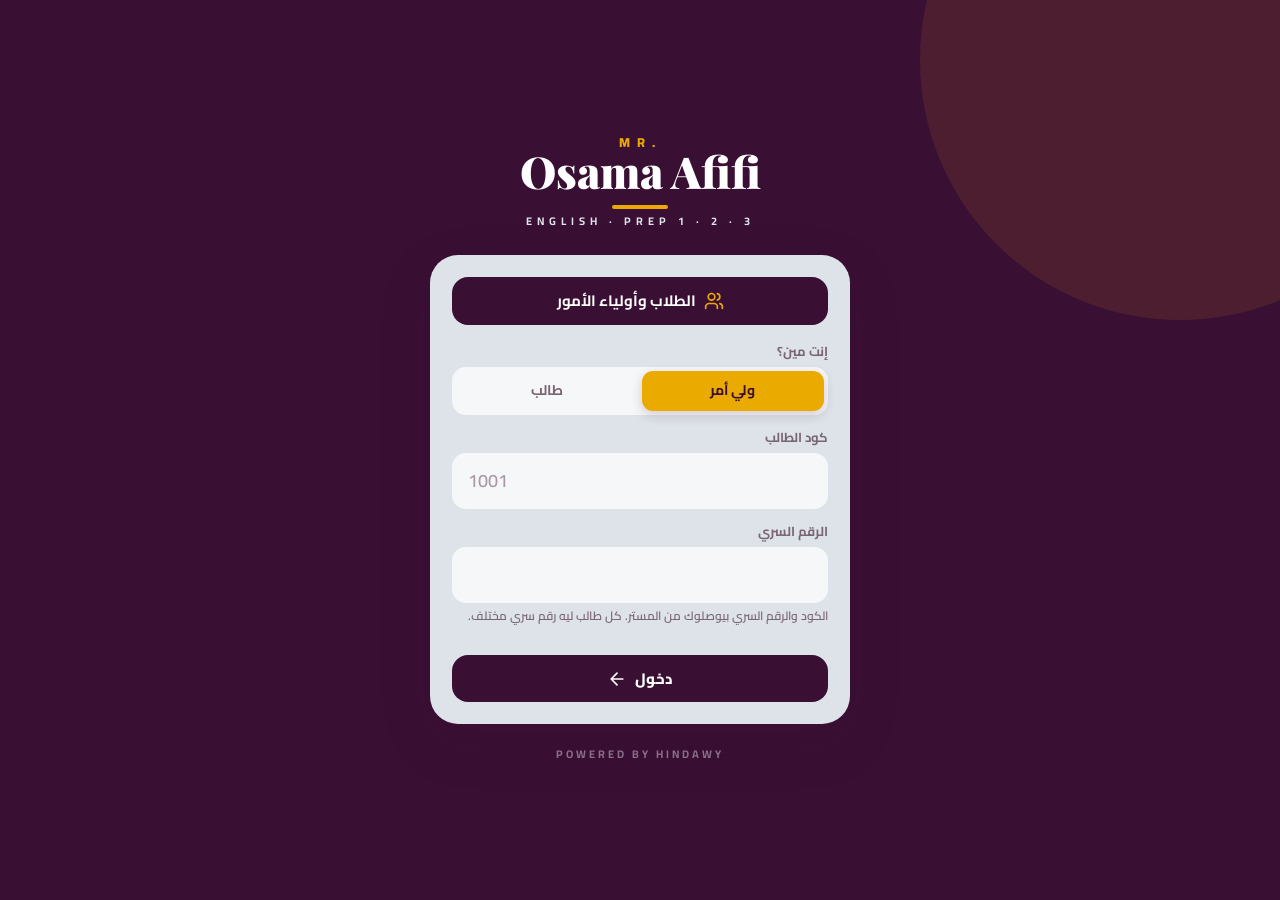
==== family/index.html @ 81914ac2 "تطبيقين على الموبايل: المستر والأسيستنت + الطلاب وأولياء الأمور (أيقونات وتثبيت)" ====
<!DOCTYPE html>
<html lang="ar" dir="rtl">
<head>
  <meta charset="utf-8">
  <meta name="viewport" content="width=device-width, initial-scale=1, viewport-fit=cover">
  <meta name="theme-color" content="#3A0F34">
  <meta name="apple-mobile-web-app-capable" content="yes">
  <meta name="apple-mobile-web-app-status-bar-style" content="black-translucent">
  <title>Mr. Osama Afifi · الطلاب وأولياء الأمور</title>
  <link rel="icon" href="../icons/fam-192.png" sizes="192x192" type="image/png">
  <link rel="apple-touch-icon" href="../icons/fam-apple-180.png">
  <meta name="apple-mobile-web-app-title" content="Osama Students">
  <link rel="manifest" href="manifest.json">
  <link rel="preconnect" href="https://fonts.googleapis.com">
  <link rel="preconnect" href="https://fonts.gstatic.com" crossorigin>
  <link href="https://fonts.googleapis.com/css2?family=Cairo:wght@600;700;800;900&family=Playfair+Display:wght@900&display=swap" rel="stylesheet">
  <link rel="stylesheet" href="../css/app.css?v=3">
</head>
<body>
  <div id="app"></div>
  <script>window.OA_APP = "family";</script>
  <script src="../js/config.js?v=3"></script>
  <script src="../js/icons.js?v=3"></script>
  <script src="../js/util.js?v=3"></script>
  <script src="../js/sync.js?v=3"></script>
  <script src="../js/store.js?v=3"></script>
  <script src="../js/app.js?v=3"></script>
  <script src="../js/notify.js?v=3"></script>
  <script src="../js/setup.js?v=3"></script>
  <script src="../js/staff.js?v=3"></script>
  <script src="../js/lists.js?v=3"></script>
  <script src="../js/grades.js?v=3"></script>
  <script src="../js/money.js?v=3"></script>
  <script src="../js/msgs.js?v=3"></script>
  <script src="../js/settings.js?v=3"></script>
  <script src="../js/portal.js?v=3"></script>
  <script src="../js/demo.js?v=3"></script>
</body>
</html>
---- css/app.css ----
/* Mr. Osama Afifi — التصميم. 3 ألوان بس: Aubergine · Marigold · Ice Silver (+ أبيض للكروت) */
:root{
  --aub:#3A0F34;--gold:#EAAA00;--silver:#DDE3E8;
  --aub-80:#5b2f55;--aub-60:#7a5a76;--aub-20:#3a0f3433;--aub-10:#3a0f341a;--aub-05:#3a0f340c;
  --gold-30:#eaaa004d;--gold-15:#eaaa0026;
  --card:#fff;--bg:var(--silver);--tx:var(--aub);--mu:#7a6577;--line:#3a0f3414;--in:#f6f7f9;
  --r:22px;--r2:16px;--sh:0 1px 2px #3a0f340a,0 8px 28px #3a0f3412;--sh2:0 18px 50px #3a0f3430;
  --ar:Cairo,system-ui,sans-serif;--en:'Playfair Display',Georgia,serif;
  --ease:cubic-bezier(.2,.8,.2,1);
}
*{box-sizing:border-box;-webkit-tap-highlight-color:transparent}
html{scroll-behavior:smooth}
body{margin:0;min-height:100vh;background:var(--bg);color:var(--tx);font-family:var(--ar);font-weight:700;font-size:15px;line-height:1.55}
body.lock{overflow:hidden}
button,input,select,textarea{font:inherit;color:inherit}
button{cursor:pointer;border:0;background:none;padding:0}
a{color:inherit}
h1,h2,h3,h4{margin:0;font-weight:900;line-height:1.3}
svg.i{width:20px;height:20px;fill:none;stroke:currentColor;stroke-width:2;stroke-linecap:round;stroke-linejoin:round;flex:none;vertical-align:middle}
svg.i.sm{width:16px;height:16px}svg.i.lg{width:26px;height:26px}
.mu{color:var(--mu)}.sm{font-size:13px}.xs{font-size:12px}.fw{font-weight:600}
.ltr{direction:ltr;unicode-bidi:embed}
.hide{display:none!important}
::selection{background:var(--gold);color:var(--aub)}

/* ================= الهيكل ================= */
.app{display:grid;grid-template-columns:1fr;min-height:100vh}
.side{display:none}
.top{position:sticky;top:0;z-index:20;background:var(--aub);color:#fff;padding:12px 16px calc(12px);padding-top:max(12px,env(safe-area-inset-top));display:flex;align-items:center;justify-content:space-between;gap:10px;border-radius:0 0 24px 24px;box-shadow:0 8px 24px #3a0f3430}
.top .ttl{display:flex;align-items:center;gap:10px;min-width:0}
.top .ttl b{font-size:17px;white-space:nowrap;overflow:hidden;text-overflow:ellipsis}
.main{padding:18px 16px 120px;max-width:1280px;width:100%;margin:0 auto;animation:page .35s var(--ease) both}
@keyframes page{from{opacity:0;transform:translateY(10px)}}
.bnav{position:fixed;bottom:calc(10px + env(safe-area-inset-bottom));left:10px;right:10px;z-index:30;display:flex;justify-content:space-around;background:#ffffffeb;backdrop-filter:blur(16px);-webkit-backdrop-filter:blur(16px);border-radius:24px;padding:6px;box-shadow:0 10px 34px #3a0f3430}
.bnav a{display:flex;flex-direction:column;align-items:center;gap:2px;font-size:11px;color:var(--mu);padding:7px 2px;border-radius:18px;flex:1;text-decoration:none;transition:.25s var(--ease);min-width:0}
.bnav a.on{color:var(--aub);background:var(--gold-15)}
.bnav a.on svg{transform:translateY(-2px);color:var(--aub)}
.bnav a svg{transition:.25s var(--ease)}
.ib{width:42px;height:42px;border-radius:14px;display:grid;place-items:center;background:#ffffff1c;color:#fff;transition:.2s;position:relative;flex:none}
.ib:hover{background:#ffffff30}
.ib.net{width:34px;height:34px;border-radius:11px;cursor:default}
.ib.net.off{background:var(--gold);color:var(--aub)}.ib.net.wait svg{animation:pl 1s infinite}
.ib.lt{background:var(--card);color:var(--aub);box-shadow:var(--sh)}
.nb{position:absolute;top:4px;left:4px;min-width:18px;height:18px;border-radius:9px;background:var(--gold);color:var(--aub);font-size:11px;font-weight:900;display:grid;place-items:center;padding:0 4px;box-shadow:0 0 0 2px var(--aub);animation:pop .4s var(--ease)}
.side .me .ib .nb{top:-4px;left:-4px}
.dot{position:absolute;top:8px;left:9px;width:8px;height:8px;border-radius:50%;background:var(--gold);box-shadow:0 0 0 2px var(--aub)}

/* لوجو */
.logo{direction:ltr;text-align:center;font-family:var(--en);line-height:1}
.logo .mr{font-family:var(--ar);font-size:10px;letter-spacing:5px;color:var(--gold);font-weight:800}
.logo .nm{font-size:26px;font-weight:900;color:#fff;white-space:nowrap}
.logo .lgl{width:38px;height:3px;background:var(--gold);margin:8px auto 5px;border-radius:2px}
.logo .sb{font-family:var(--ar);font-size:9px;letter-spacing:3px;color:var(--silver)}
.logo.big .nm{font-size:44px}.logo.big .mr{font-size:13px;letter-spacing:7px}.logo.big .lgl{width:56px;height:4px;margin:12px auto 7px}.logo.big .sb{font-size:11px;letter-spacing:5px}
.logo.dk .nm{color:var(--aub)}.logo.dk .sb{color:var(--mu)}
.mini{direction:ltr;font-family:var(--en);font-weight:900;font-size:19px;white-space:nowrap}
.mini em{font-style:normal;color:var(--gold)}

@media (min-width:960px){
  .app{grid-template-columns:264px 1fr}
  .top.mob,.bnav{display:none}
  .side{display:flex;flex-direction:column;gap:4px;position:sticky;top:0;height:100vh;background:var(--aub);color:#fff;padding:26px 14px 18px;overflow-y:auto}
  .side .logo{margin:4px 0 26px}
  .side a{display:flex;align-items:center;gap:12px;padding:11px 14px;border-radius:16px;color:#ffffffb8;text-decoration:none;transition:.2s var(--ease);position:relative}
  .side a:hover{background:#ffffff12;color:#fff;transform:translateX(-3px)}
  .side a.on{background:var(--gold);color:var(--aub);font-weight:900;box-shadow:0 8px 22px #eaaa0040}
  .side a .cnt{margin-inline-start:auto;background:#ffffff22;border-radius:99px;padding:0 8px;font-size:12px}
  .side a.on .cnt{background:var(--aub);color:var(--gold)}
  .side .me{margin-top:auto;display:flex;align-items:center;gap:10px;background:#ffffff10;border-radius:18px;padding:10px}
  .side .me b{display:block;font-size:14px}.side .me small{color:var(--silver);font-weight:600;font-size:12px}
  .side .me .ib{width:36px;height:36px}
  .main{padding:30px 34px 50px}
  .dtop{display:flex!important}
}
@media (min-width:960px){.hide-d{display:none!important}}
@media (max-width:959px){.hide-m{display:none!important}}
.dtop{display:none;justify-content:space-between;align-items:center;gap:12px;margin-bottom:6px}

/* ================= عناصر عامة ================= */
.hello{display:flex;justify-content:space-between;align-items:flex-end;gap:12px;flex-wrap:wrap;margin-bottom:18px}
.hello h1{font-size:24px}
.hello p{margin:2px 0 0;color:var(--mu);font-weight:600}
.btn{display:inline-flex;align-items:center;justify-content:center;gap:8px;border-radius:16px;padding:12px 18px;font-weight:800;font-size:15px;transition:transform .15s var(--ease),box-shadow .2s,background .2s;white-space:nowrap;text-decoration:none;user-select:none}
.btn:active{transform:scale(.96)}
.btn:disabled{opacity:.5;pointer-events:none}
.btn.gold{background:var(--gold);color:var(--aub);box-shadow:0 8px 22px #eaaa0055}
.btn.gold:hover{box-shadow:0 10px 28px #eaaa0077}
.btn.aub{background:var(--aub);color:#fff}
.btn.aub:hover{background:var(--aub-80)}
.btn.ghost{background:var(--card);box-shadow:var(--sh)}
.btn.soft{background:var(--aub-05)}
.btn.soft:hover{background:var(--aub-10)}
.btn.danger{background:var(--aub);color:var(--gold)}
.btn.sm{padding:8px 12px;font-size:13px;border-radius:12px}
.btn.wide{width:100%}
.btn.ic{padding:10px;border-radius:14px}
.btns{display:flex;gap:8px;flex-wrap:wrap;align-items:center}
.row2,.row3{display:grid;grid-template-columns:1fr 1fr;gap:10px}
.row3{grid-template-columns:1fr 1fr 1fr}
@media(max-width:520px){.row3{grid-template-columns:1fr 1fr}}
.sp{display:flex;justify-content:space-between;align-items:center;gap:10px;flex-wrap:wrap}

.panel{background:var(--card);border-radius:var(--r);padding:18px;box-shadow:var(--sh);margin-bottom:16px;animation:rise .45s var(--ease) both;animation-delay:calc(var(--i,0) * 60ms)}
@keyframes rise{from{opacity:0;transform:translateY(14px) scale(.99)}}
.panel.flat{box-shadow:none;background:var(--aub-05)}
.ph{display:flex;justify-content:space-between;align-items:center;gap:10px;margin-bottom:14px;flex-wrap:wrap}
.ph h2{font-size:17px;display:flex;align-items:center;gap:8px}
.ph h2 .i{color:var(--aub-60)}
.ph .lnk{color:var(--mu);font-size:13px;text-decoration:none;display:inline-flex;align-items:center;gap:2px}
.ph .lnk:hover{color:var(--aub)}
.grid2{display:grid;gap:16px}
@media (min-width:1100px){.grid2{grid-template-columns:minmax(0,1.35fr) minmax(0,1fr)}.grid2.even{grid-template-columns:minmax(0,1fr) minmax(0,1fr)}}
.cards{display:grid;gap:14px;grid-template-columns:repeat(auto-fill,minmax(min(300px,100%),1fr))}

.kpis{display:grid;grid-template-columns:repeat(2,1fr);gap:12px;margin-bottom:18px}
@media (min-width:700px){.kpis{grid-template-columns:repeat(4,1fr)}}
.k{background:var(--card);border-radius:var(--r);padding:16px;box-shadow:var(--sh);position:relative;overflow:hidden;animation:rise .5s var(--ease) both;animation-delay:calc(var(--i,0) * 70ms);text-decoration:none;display:block;transition:transform .2s var(--ease)}
a.k:hover{transform:translateY(-3px)}
.k .ic{width:40px;height:40px;border-radius:13px;display:grid;place-items:center;background:var(--aub-05);margin-bottom:12px}
.k span{color:var(--mu);font-size:13px}
.k b{display:block;font-size:26px;font-weight:900;margin-top:2px;letter-spacing:-.3px;white-space:nowrap}
.k small{display:block;color:var(--mu);font-size:12px;font-weight:600}
.k.hl{background:var(--aub);color:#fff}.k.hl .ic{background:#ffffff1a;color:var(--gold)}.k.hl span,.k.hl small{color:var(--silver)}
.k.hl:after{content:'';position:absolute;width:130px;height:130px;border-radius:50%;background:var(--gold);opacity:.16;left:-44px;bottom:-60px}
.k.gd{background:var(--gold)}.k.gd .ic{background:#ffffff55}.k.gd span,.k.gd small{color:var(--aub-80)}

.chip{display:inline-flex;align-items:center;gap:6px;background:var(--card);border-radius:99px;padding:7px 14px;font-size:13px;box-shadow:var(--sh);white-space:nowrap;transition:.2s}
.chip svg{width:15px;height:15px}
.chip.on{background:var(--aub);color:#fff}
button.chip:hover{transform:translateY(-1px)}
.chips{display:flex;gap:8px;flex-wrap:wrap;margin-bottom:14px}
.scroll-x{display:flex;gap:8px;overflow-x:auto;padding:2px 2px 8px;margin:0 -2px 6px;scrollbar-width:none}
.scroll-x::-webkit-scrollbar{display:none}
.tag{display:inline-flex;align-items:center;gap:4px;font-size:12px;border-radius:99px;padding:2px 10px;background:var(--aub-05);color:var(--aub);white-space:nowrap;font-weight:800}
.tag svg{width:13px;height:13px}
.tag.a{background:var(--aub);color:#fff}
.tag.g{background:var(--gold);color:var(--aub)}
.tag.gl{background:var(--gold-15);color:var(--aub)}
.tag.o{background:none;box-shadow:inset 0 0 0 1.5px var(--aub-20)}
/* مستوى الطالب: بالدرجات من نفس اللونين */
.lv-top{background:var(--aub);color:var(--gold)}.lv-ok{background:var(--aub-10)}.lv-mid{background:var(--gold-15)}.lv-low{background:var(--gold);color:var(--aub)}.lv-mu{background:var(--aub-05);color:var(--mu)}

/* ================= فورم ================= */
label.f{display:block;font-size:13px;color:var(--mu);margin:12px 0 6px}
.in{width:100%;padding:12px 14px;border-radius:14px;border:2px solid transparent;background:var(--in);outline:none;transition:.2s;font-weight:700;color:var(--aub)}
.in:focus{border-color:var(--aub);background:#fff;box-shadow:0 0 0 4px var(--aub-05)}
.in::placeholder{color:#a898a5;font-weight:600}
select.in{appearance:none;background-image:url("data:image/svg+xml,%3Csvg xmlns='http://www.w3.org/2000/svg' width='16' height='16' fill='none' stroke='%233A0F34' stroke-width='2.4' stroke-linecap='round' viewBox='0 0 24 24'%3E%3Cpath d='m6 9 6 6 6-6'/%3E%3C/svg%3E");background-repeat:no-repeat;background-position:left 12px center;padding-left:36px}
textarea.in{resize:vertical;min-height:90px;line-height:1.7}
.in.num{text-align:center;direction:ltr}
.in.big{font-size:18px}
.hint{font-size:12px;color:var(--mu);font-weight:600;margin-top:4px}
.seg{display:flex;background:var(--in);border-radius:14px;padding:4px;gap:3px;flex-wrap:wrap}
.seg button,.seg label span{flex:1;display:flex;align-items:center;justify-content:center;gap:6px;text-align:center;padding:9px 12px;border-radius:11px;font-size:14px;color:var(--mu);transition:.2s var(--ease);white-space:nowrap;cursor:pointer}
.seg label{flex:1;display:flex;margin:0}
.seg label input{display:none}
.seg .on,.seg label input:checked+span{background:var(--aub);color:#fff;box-shadow:0 4px 12px #3a0f3430}
.seg.gd .on,.seg.gd label input:checked+span{background:var(--gold);color:var(--aub)}
.seg.inl{display:inline-flex}
.seg.gc{display:grid;grid-template-columns:1fr 1fr}
.seg.gc label span{white-space:normal;font-size:13px;padding:10px 6px}
.tgl{display:flex;align-items:center;justify-content:space-between;gap:12px;padding:14px 0;border-bottom:1px solid var(--line);cursor:pointer}
.tgl:last-child{border:0}
.tgl b{display:block;font-size:15px}.tgl small{display:block;color:var(--mu);font-weight:600;font-size:12px}
.tgl input{display:none}
.tgl span{width:50px;height:30px;border-radius:99px;background:var(--silver);position:relative;flex:none;transition:.25s}
.tgl span:after{content:'';position:absolute;top:4px;right:4px;width:22px;height:22px;border-radius:50%;background:#fff;box-shadow:0 2px 6px #0002;transition:.25s var(--ease)}
.tgl input:checked+span{background:var(--aub)}
.tgl input:checked+span:after{right:24px;background:var(--gold)}
.chk{display:flex;align-items:center;gap:10px;background:var(--gold-15);border-radius:14px;padding:12px 14px;cursor:pointer;margin-top:10px;transition:.2s}
.chk input{display:none}
.chk i{width:22px;height:22px;border-radius:7px;border:2px solid var(--aub);display:grid;place-items:center;flex:none;transition:.2s}
.chk i svg{width:14px;height:14px;opacity:0;stroke-width:3}
.chk input:checked~i{background:var(--aub);color:var(--gold)}
.chk input:checked~i svg{opacity:1}
.chk:has(input:checked){background:var(--gold)}
.warn{display:flex;gap:10px;align-items:flex-start;background:var(--gold-15);border-radius:14px;padding:12px 14px;font-size:14px;margin:10px 0}
.warn svg{color:var(--aub);margin-top:2px}
.note{background:var(--aub-05);border-radius:14px;padding:12px 14px;font-size:13px;color:var(--mu);font-weight:600}

/* ================= نافذة (Sheet) ================= */
.mo{position:fixed;inset:0;z-index:100;background:#1d0719a6;backdrop-filter:blur(4px);display:flex;align-items:flex-end;justify-content:center;animation:fade .2s both}
.mo.out{animation:fade .2s reverse both}
.mo.out .md{animation:sheet .22s reverse both}
@keyframes fade{from{opacity:0}}
.md{background:var(--bg);width:100%;max-height:92vh;overflow-y:auto;border-radius:28px 28px 0 0;padding:16px 18px calc(24px + env(safe-area-inset-bottom));position:relative;animation:sheet .35s var(--ease) both}
@keyframes sheet{from{transform:translateY(100%)}}
.md .grab{width:44px;height:5px;border-radius:9px;background:var(--aub-20);margin:0 auto 12px}
.md .x{position:absolute;top:14px;left:14px;width:38px;height:38px;border-radius:12px;display:grid;place-items:center;background:var(--card);box-shadow:var(--sh)}
.md h3{font-size:19px;margin:6px 0 14px;padding-left:44px}
@media (min-width:700px){
  .mo{align-items:center;padding:20px}
  .md{max-width:560px;border-radius:28px;padding:24px;animation:pop .3s var(--ease) both}
  .md.wide{max-width:880px}
  .md .grab{display:none}
  .mo.out .md{animation:pop .2s reverse both}
}
@keyframes pop{from{opacity:0;transform:scale(.94) translateY(10px)}}

.toast{position:fixed;bottom:calc(96px + env(safe-area-inset-bottom));left:50%;transform:translateX(-50%);z-index:200;background:var(--aub);color:#fff;border-radius:16px;padding:12px 18px;display:flex;align-items:center;gap:10px;box-shadow:var(--sh2);animation:tin .35s var(--ease) both;max-width:92vw}
.toast svg{color:var(--gold)}
.toast.bad{background:var(--gold);color:var(--aub)}.toast.bad svg{color:var(--aub)}
.toast.out{animation:tin .3s reverse both}
@keyframes tin{from{opacity:0;transform:translate(-50%,20px)}}
@media(min-width:960px){.toast{bottom:30px}}

/* ================= الرئيسية ================= */
.ses{display:flex;align-items:center;gap:14px;padding:12px;border-radius:18px;background:var(--aub-05);margin-bottom:10px;text-decoration:none;transition:.2s var(--ease)}
.ses:hover{transform:translateX(-3px)}
.ses .tm{min-width:66px;text-align:center;background:var(--card);border-radius:14px;padding:8px 6px}
.ses .tm b{display:block;font-size:17px}.ses .tm small{color:var(--mu);font-size:11px}
.ses .tx{flex:1;min-width:0}.ses .tx b{display:block;font-size:15px}
.ses .tx small{color:var(--mu);font-size:12px;font-weight:600;display:flex;align-items:center;gap:4px;flex-wrap:wrap}
.ses.now{background:var(--card);box-shadow:0 0 0 2px var(--gold),0 10px 26px #eaaa0030}
.ses.done{opacity:.6}
.go{width:44px;height:44px;border-radius:14px;background:var(--aub);color:#fff;display:grid;place-items:center;flex:none}
.ses.now .go{background:var(--gold);color:var(--aub)}
.live{display:inline-flex;align-items:center;gap:5px;font-size:11px;background:var(--gold);color:var(--aub);border-radius:99px;padding:1px 9px;margin-inline-start:6px;vertical-align:middle}
.live:before{content:'';width:6px;height:6px;border-radius:50%;background:var(--aub);animation:pl 1.2s infinite}
@keyframes pl{50%{opacity:.2}}
.wk{display:grid;grid-template-columns:repeat(7,1fr);gap:6px;text-align:center}
.wk button{border-radius:14px;padding:9px 2px;font-size:11px;color:var(--mu);background:var(--aub-05);transition:.2s}
.wk button b{display:block;font-size:17px;color:var(--aub)}
.wk button.on{background:var(--aub);color:var(--silver)}.wk button.on b{color:var(--gold)}
.wk button.td{box-shadow:inset 0 0 0 2px var(--gold)}
.dots{display:flex;gap:3px;justify-content:center;margin-top:3px;min-height:5px}.dots i{width:5px;height:5px;border-radius:50%;background:var(--gold)}
.empty{display:flex;flex-direction:column;align-items:center;gap:6px;padding:26px 10px;color:var(--mu);font-weight:600;text-align:center}
.empty p{margin:0}
.empty .ei{width:58px;height:58px;border-radius:20px;display:grid;place-items:center;background:var(--gold-15);color:var(--aub);animation:float 3s ease-in-out infinite}
@keyframes float{50%{transform:translateY(-5px)}}
.alrt{display:flex;align-items:center;gap:12px;padding:12px;border-radius:16px;background:var(--aub-05);margin-bottom:8px;text-decoration:none;cursor:pointer;transition:.2s}
.alrt:hover{background:var(--aub-10)}
.alrt .ai{width:40px;height:40px;border-radius:13px;display:grid;place-items:center;background:var(--gold);flex:none}
.alrt.a .ai{background:var(--aub);color:var(--gold)}
.alrt div{flex:1;min-width:0}.alrt b{display:block;font-size:14px}.alrt small{color:var(--mu);font-size:12px;font-weight:600}

/* ================= تسجيل الحصة ================= */
.search{display:flex;align-items:center;gap:10px;background:var(--card);border-radius:20px;padding:5px 5px 5px 14px;padding-inline-start:16px;box-shadow:var(--sh);border:2px solid var(--aub);margin-bottom:12px;position:relative;z-index:5}
.search>svg{color:var(--mu)}
.search input{flex:1;border:0;outline:0;font-size:16px;padding:11px 0;background:none;color:var(--aub);min-width:0;font-weight:800}
.search input::placeholder{color:#a898a5;font-weight:600}
.res{position:relative;z-index:12}
.res:not(:empty){margin:-6px 0 14px;background:var(--card);border-radius:20px;box-shadow:var(--sh2);overflow:hidden;animation:pop .2s var(--ease)}
.ri{display:flex;align-items:center;gap:12px;width:100%;padding:12px 14px;text-align:right;border-bottom:1px solid var(--line);transition:.15s}
.ri:last-child{border:0}
.ri:hover,.ri.first{background:var(--gold-15)}
.ri div{flex:1;min-width:0}.ri b{display:block}.ri small{color:var(--mu);font-size:12px;font-weight:600}
.ri.none{justify-content:center;color:var(--mu);flex-wrap:wrap}
.av{width:42px;height:42px;border-radius:14px;background:var(--aub-05);display:grid;place-items:center;font-weight:900;font-size:17px;flex:none}
.av.g{background:var(--gold-15)}
.av.lg{width:64px;height:64px;border-radius:20px;font-size:26px;background:var(--gold);color:var(--aub)}
.stat{display:flex;gap:8px;margin-bottom:14px;overflow-x:auto;scrollbar-width:none}
.stat span{background:var(--card);border-radius:14px;padding:8px 14px;font-size:13px;box-shadow:var(--sh);white-space:nowrap;color:var(--mu)}
.stat b{font-size:16px;color:var(--aub);margin-inline-start:6px}
.roster{display:grid;gap:10px}
@media (min-width:720px){.roster{grid-template-columns:1fr 1fr}}
@media (min-width:1400px){.roster{grid-template-columns:1fr 1fr 1fr}}
.grp-h{grid-column:1/-1;font-size:13px;color:var(--mu);margin:6px 4px 0;display:flex;align-items:center;gap:6px}
.st{background:var(--card);border-radius:20px;padding:12px;box-shadow:var(--sh);transition:box-shadow .25s,transform .25s;animation:rise .35s var(--ease) both;animation-delay:calc(var(--i,0) * 25ms)}
.st.p{box-shadow:0 0 0 2px var(--aub),var(--sh)}
.st.a{box-shadow:0 0 0 2px var(--gold),var(--sh)}
.st .t{display:flex;align-items:center;gap:10px;margin-bottom:10px;cursor:pointer}
.st .nm{flex:1;min-width:0}.st .nm b{display:block;font-size:15px;white-space:nowrap;overflow:hidden;text-overflow:ellipsis}.st .nm small{color:var(--mu);font-size:12px;font-weight:600}
.acts{display:flex;gap:8px;flex-wrap:wrap}
.tog{flex:1;min-width:84px;display:flex;align-items:center;justify-content:center;gap:6px;border-radius:14px;padding:11px 0;background:var(--aub-05);color:var(--mu);font-weight:800;font-size:14px;transition:.2s var(--ease)}
.tog svg{width:18px;height:18px}
.tog:active{transform:scale(.94)}
.tog.p{background:var(--aub);color:#fff;animation:bump .3s var(--ease)}
.tog.a{background:var(--gold);color:var(--aub);animation:bump .3s var(--ease)}
@keyframes bump{40%{transform:scale(1.06)}}
.score{display:flex;align-items:center;gap:2px;border:2px dashed var(--aub-20);border-radius:14px;padding:0 10px;font-size:12px;color:var(--mu);min-width:96px}
.score input{width:40px;border:0;outline:0;font-size:17px;text-align:center;color:var(--aub);background:none;font-weight:900;padding:8px 0}
.score:focus-within{border-style:solid;border-color:var(--aub)}
.score.has{border-style:solid;border-color:var(--gold);background:var(--gold-15)}
.pay2{display:flex;gap:6px;margin-top:8px}
.pay2 button{flex:1;font-size:12px;padding:7px 0;border-radius:11px;background:var(--aub-05);color:var(--mu);display:flex;align-items:center;justify-content:center;gap:4px}
.pay2 button.on{background:var(--aub-10);color:var(--aub);font-weight:900}
.pay2 button.on.g{background:var(--gold)}
.savebar{position:sticky;bottom:calc(92px + env(safe-area-inset-bottom));margin-top:16px;display:flex;gap:10px;z-index:8}
.savebar .btn{flex:1;padding:15px}
@media (min-width:960px){.savebar{bottom:20px;justify-content:flex-start}.savebar .btn{flex:none;padding:14px 28px}}
.closed{display:flex;align-items:center;gap:10px;background:var(--aub);color:#fff;border-radius:18px;padding:12px 16px;margin-bottom:14px;flex-wrap:wrap}
.closed svg{color:var(--gold)}
.closed .btn{margin-inline-start:auto}

/* ================= الطلاب ================= */
.toolbar{display:flex;gap:10px;flex-wrap:wrap;align-items:center;margin-bottom:14px}
.toolbar .search{flex:1;min-width:220px;margin:0;border-width:0;box-shadow:var(--sh)}
.toolbar select.in{width:auto;min-width:150px;background-color:var(--card);box-shadow:var(--sh)}
.slist{display:grid;gap:10px}
@media (min-width:720px){.slist{grid-template-columns:1fr 1fr}}
@media (min-width:1280px){.slist{grid-template-columns:1fr 1fr 1fr}}
.sc{display:flex;align-items:center;gap:12px;background:var(--card);border-radius:20px;padding:12px;box-shadow:var(--sh);cursor:pointer;transition:.2s var(--ease);animation:rise .35s var(--ease) both;animation-delay:calc(var(--i,0) * 20ms);text-align:right;width:100%}
.sc:hover{transform:translateY(-2px);box-shadow:var(--sh2)}
.sc .nm{flex:1;min-width:0}.sc .nm b{display:block;white-space:nowrap;overflow:hidden;text-overflow:ellipsis}.sc .nm small{color:var(--mu);font-size:12px;font-weight:600}
.sc .mt{display:flex;gap:6px;flex-wrap:wrap;margin-top:4px}
.sc .pc{text-align:center;min-width:50px}.sc .pc b{display:block;font-size:17px}.sc .pc small{font-size:11px;color:var(--mu)}

/* ملف الطالب */
.prof-h{display:flex;align-items:center;gap:14px;margin-bottom:16px}
.prof-h h3{margin:0;padding:0;font-size:20px}
.prof-h small{color:var(--mu);font-weight:600}
.rings{display:grid;grid-template-columns:repeat(3,1fr);gap:10px;margin-bottom:14px}
.ring{background:var(--card);border-radius:18px;padding:12px 6px;text-align:center;box-shadow:var(--sh);position:relative}
.ring svg{width:64px;height:64px;transform:rotate(-90deg)}
.ring circle{fill:none;stroke-width:7}
.ring .bg{stroke:var(--aub-05)}
.ring .fg{stroke:var(--aub);stroke-linecap:round;stroke-dasharray:var(--c);stroke-dashoffset:var(--c);animation:ring 1s var(--ease) .15s forwards}
.ring.g .fg{stroke:var(--gold)}
@keyframes ring{to{stroke-dashoffset:var(--o)}}
.ring b{position:absolute;top:32px;left:0;right:0;font-size:15px}
.ring span{display:block;font-size:12px;color:var(--mu);margin-top:2px}
.info{display:grid;gap:0;background:var(--card);border-radius:18px;padding:4px 14px;box-shadow:var(--sh);margin-bottom:14px}
.info>div{display:flex;justify-content:space-between;align-items:center;gap:10px;padding:11px 0;border-bottom:1px dashed var(--line);font-size:14px}
.info>div:last-child{border:0}
.info span{color:var(--mu);font-weight:600}
.tabs{display:flex;gap:4px;background:var(--in);border-radius:16px;padding:4px;margin-bottom:14px;overflow-x:auto;scrollbar-width:none}
.tabs button{flex:1;padding:10px 12px;border-radius:12px;font-size:14px;color:var(--mu);white-space:nowrap;display:flex;align-items:center;justify-content:center;gap:6px;transition:.2s}
.tabs button.on{background:var(--card);color:var(--aub);box-shadow:var(--sh)}
.hist{display:flex;flex-wrap:wrap;gap:6px}
.hist span{display:flex;flex-direction:column;align-items:center;min-width:50px;border-radius:12px;padding:6px 8px;font-size:11px;background:var(--aub);color:#fff}
.hist span b{font-size:13px}
.hist span.a{background:var(--gold);color:var(--aub)}
.hist span.mk{box-shadow:inset 0 0 0 2px var(--gold)}
.ln{display:flex;justify-content:space-between;align-items:center;gap:10px;padding:10px 0;border-bottom:1px dashed var(--line);font-size:14px}
.ln:last-child{border:0}
.ln small{color:var(--mu);font-weight:600;display:block;font-size:12px}
.msgbox{white-space:pre-wrap;background:var(--card);border-radius:16px;padding:14px;font-size:14px;line-height:1.8;box-shadow:inset 0 0 0 2px var(--aub-05);font-weight:600}

.bars{display:flex;align-items:flex-end;gap:8px;height:150px;padding-top:18px}
.bars>div{flex:1;display:flex;flex-direction:column;align-items:center;justify-content:flex-end;height:100%;min-width:0}
.bars i{display:block;width:100%;max-width:38px;height:var(--h);background:linear-gradient(var(--gold),#f3c64a);border-radius:10px 10px 4px 4px;animation:grow .7s var(--ease) both;animation-delay:var(--d);transform-origin:bottom}
.bars>div:nth-child(even) i{background:var(--aub)}
@keyframes grow{from{transform:scaleY(0)}}
.bars em{font-style:normal;font-size:11px;color:var(--mu);margin-bottom:3px}
.bars span{font-size:11px;color:var(--mu);margin-top:5px;white-space:nowrap;overflow:hidden;text-overflow:ellipsis;max-width:100%}
.line{display:block;overflow:visible}
.line text{font-size:9px;fill:var(--mu);font-family:var(--ar)}
.line .dl{stroke-dasharray:1;stroke-dashoffset:1;animation:draw 1.2s var(--ease) forwards}
@keyframes draw{to{stroke-dashoffset:0}}

/* ================= المجموعات ================= */
.gcard{background:var(--card);border-radius:var(--r);padding:16px;box-shadow:var(--sh);cursor:pointer;transition:.25s var(--ease);position:relative;overflow:hidden;animation:rise .45s var(--ease) both;animation-delay:calc(var(--i,0) * 60ms)}
.gcard:hover{transform:translateY(-4px);box-shadow:var(--sh2)}
.gcard .gh{display:flex;align-items:flex-start;gap:12px;margin-bottom:14px}
.gcard .gi{width:48px;height:48px;border-radius:16px;background:var(--aub);color:var(--gold);display:grid;place-items:center;font-size:20px;font-weight:900;flex:none}
.gcard.b .gi{background:var(--gold);color:var(--aub)}
.gcard h3{font-size:17px}
.gcard .gh small{display:flex;align-items:center;gap:4px;color:var(--mu);font-weight:600;font-size:13px}
.gcard .gs{display:grid;grid-template-columns:repeat(3,1fr);gap:8px}
.gcard .gs div{background:var(--aub-05);border-radius:14px;padding:8px;text-align:center;font-size:11px;color:var(--mu)}
.gcard .gs b{display:block;font-size:17px;color:var(--aub)}
.gcard.off{opacity:.55}
.slots{display:flex;flex-direction:column;gap:6px;margin:10px 0 12px}
.slots div{display:flex;align-items:center;gap:8px;font-size:13px}
.slots svg{width:15px;height:15px;color:var(--mu)}
.slotrow{display:grid;grid-template-columns:1fr 1fr 44px;gap:8px;align-items:center;margin-bottom:10px;padding-bottom:10px;border-bottom:1px dashed var(--line)}
.slotrow select{grid-column:1/3}
.slotrow button{grid-row:1;grid-column:3}
.slotrow .in{padding:10px;min-width:0}
@media(min-width:600px){.slotrow{grid-template-columns:1.2fr 1fr 1fr 44px;border:0;padding:0}.slotrow select{grid-column:auto}.slotrow button{grid-row:auto;grid-column:auto}}
.sheet{overflow-x:auto;border-radius:16px;background:var(--card);box-shadow:var(--sh)}
.sheet table{border-collapse:collapse;width:100%;font-size:13px}
.sheet th,.sheet td{padding:9px 8px;text-align:center;border-bottom:1px solid var(--line);white-space:nowrap}
.sheet th{background:var(--aub);color:#fff;font-weight:800;position:sticky;top:0}
.sheet th:first-child,.sheet td:first-child{position:sticky;right:0;text-align:right;background:var(--card);z-index:1;min-width:140px;box-shadow:-1px 0 0 var(--line)}
.sheet th:first-child{background:var(--aub)}
.sheet tr{cursor:pointer}
.sheet tr:hover td{background:var(--gold-15)}
.sheet .p{color:var(--aub);font-weight:900}
.sheet .a{background:var(--gold-15);color:var(--aub);font-weight:900}
.sheet .na{color:#c9c0c8}

/* ================= الحسابات ================= */
.eq{display:flex;align-items:center;justify-content:center;gap:10px;flex-wrap:wrap;background:var(--aub);color:#fff;border-radius:var(--r);padding:20px;margin-bottom:16px;text-align:center;animation:rise .5s var(--ease) both}
.eq div{min-width:110px}
.eq span{display:block;font-size:13px;color:var(--silver);font-weight:600}
.eq b{font-size:24px;white-space:nowrap}
.eq i{font-style:normal;font-size:28px;color:var(--gold);font-weight:900}
.eq .net b{color:var(--gold);font-size:30px}
.exp{display:flex;align-items:center;gap:12px;padding:12px;border-radius:16px;background:var(--aub-05);margin-bottom:8px}
.exp .ei{width:40px;height:40px;border-radius:13px;background:var(--card);display:grid;place-items:center;flex:none}
.exp>div{flex:1;min-width:0}.exp b{display:block;font-size:14px}.exp small{display:block;color:var(--mu);font-size:12px;font-weight:600}.exp .btns{flex-wrap:nowrap;gap:4px}.exp .btns .btn.ic{padding:7px;border-radius:11px}
.exp .v{text-align:left;font-size:16px;white-space:nowrap}
.exp.tot{background:var(--gold);}
.exp.tot .ei{background:var(--aub);color:var(--gold)}
.mnav{display:flex;align-items:center;gap:8px}
.mnav b{min-width:120px;text-align:center}

/* ================= الرسايل ================= */
.post{background:var(--card);border-radius:20px;padding:14px;box-shadow:var(--sh);margin-bottom:12px;animation:rise .4s var(--ease) both;animation-delay:calc(var(--i,0) * 50ms)}
.post .pt{display:flex;align-items:center;gap:10px;margin-bottom:8px}
.post .pt .av{width:38px;height:38px;border-radius:12px;background:var(--aub);color:var(--gold);font-size:14px}
.post .pt div{flex:1;min-width:0}.post .pt small{color:var(--mu);font-weight:600;font-size:12px;display:block}
.post p{margin:6px 0;white-space:pre-wrap;font-weight:600;line-height:1.8}
.att-f{display:flex;align-items:center;gap:10px;background:var(--aub-05);border-radius:14px;padding:10px 12px;margin-top:8px;text-decoration:none;font-size:13px}
.att-f img{max-width:100%;border-radius:12px;display:block}
.post .img{margin-top:8px;border-radius:16px;overflow:hidden;max-height:380px}
.post .img img{width:100%;display:block;object-fit:cover}
.drop{display:flex;align-items:center;justify-content:center;gap:10px;border:2px dashed var(--aub-20);border-radius:16px;padding:16px;color:var(--mu);cursor:pointer;margin-top:10px;transition:.2s;position:relative}
.drop:hover{border-color:var(--aub);color:var(--aub)}
.drop input{position:absolute;inset:0;opacity:0;cursor:pointer}
.files{display:flex;flex-wrap:wrap;gap:8px;margin-top:8px}
.files span{display:inline-flex;align-items:center;gap:6px;background:var(--gold-15);border-radius:12px;padding:6px 10px;font-size:12px}
.files button{display:grid;place-items:center}

/* ================= الإعداد أول مرة ================= */
body:has(.wiz),body:has(.login){background:var(--aub)}
.wiz{min-height:100vh;display:flex;flex-direction:column;background:var(--aub);color:#fff;position:relative;overflow:hidden}
.wiz:before,.wiz:after{content:'';position:absolute;border-radius:50%;background:var(--gold);opacity:.12;pointer-events:none}
.wiz:before{width:420px;height:420px;top:-160px;left:-140px;animation:orb 9s ease-in-out infinite}
.wiz:after{width:300px;height:300px;bottom:-120px;right:-100px;opacity:.08;animation:orb 11s ease-in-out infinite reverse}
@keyframes orb{50%{transform:translate(30px,40px) scale(1.08)}}
.wiz-h{padding:22px 18px 10px;display:flex;justify-content:space-between;align-items:center;position:relative;z-index:1;max-width:760px;width:100%;margin:0 auto}
.steps{display:flex;gap:6px}
.steps i{width:26px;height:6px;border-radius:9px;background:#ffffff30;transition:.4s var(--ease)}
.steps i.on{background:var(--gold);width:44px}
.steps i.done{background:var(--gold)}
.wiz-b{flex:1;width:100%;max-width:760px;margin:0 auto;padding:6px 16px 120px;position:relative;z-index:1}
.wiz-b h1{font-size:28px;margin:8px 0 4px;animation:rise .5s var(--ease) both}
.wiz-b .lead{color:var(--silver);font-weight:600;margin:0 0 20px;animation:rise .5s var(--ease) .06s both}
.wiz .panel{color:var(--aub)}
.wiz-f{position:fixed;bottom:0;left:0;right:0;z-index:5;padding:14px 16px calc(14px + env(safe-area-inset-bottom));background:linear-gradient(transparent,var(--aub) 35%);display:flex;gap:10px;justify-content:center}
.wiz-f .btn{flex:1;max-width:360px;padding:15px}
.wiz-f .btn.ghost{flex:0 0 auto;background:#ffffff1c;color:#fff;box-shadow:none}
.hero-logo{text-align:center;padding:30px 0 20px;animation:pop .7s var(--ease) both}
.feat{display:grid;grid-template-columns:repeat(2,1fr);gap:10px;margin-top:10px}
@media(min-width:640px){.feat{grid-template-columns:repeat(4,1fr)}}
.feat div{background:#ffffff12;border-radius:18px;padding:14px;text-align:center;font-size:13px;color:var(--silver);animation:rise .5s var(--ease) both;animation-delay:calc(var(--i) * 80ms + 200ms)}
.feat svg{color:var(--gold);width:26px;height:26px;margin-bottom:6px}
.feat b{display:block;color:#fff;font-size:14px}
.gedit{background:var(--card);border-radius:20px;padding:14px;margin-bottom:12px;color:var(--aub);animation:rise .4s var(--ease) both;animation-delay:calc(var(--i,0) * 50ms)}
.gedit .gt{display:flex;align-items:center;gap:10px;margin-bottom:8px}
.gedit .gt .gi{width:38px;height:38px;border-radius:12px;background:var(--aub);color:var(--gold);display:grid;place-items:center;font-weight:900;flex:none}
.gedit .gt .gi.b{background:var(--gold);color:var(--aub)}
.gedit .gt div{flex:1}
.price-row{display:grid;grid-template-columns:1fr;gap:10px}
@media(min-width:640px){.price-row{grid-template-columns:1.1fr 1fr}}
.done-anim{width:110px;height:110px;border-radius:36px;background:var(--gold);color:var(--aub);display:grid;place-items:center;margin:40px auto 20px;animation:pop .6s var(--ease) both}
.done-anim svg{width:56px;height:56px;stroke-width:3;stroke-dasharray:30;stroke-dashoffset:30;animation:draw2 .6s .4s forwards}
@keyframes draw2{to{stroke-dashoffset:0}}
.confetti{position:fixed;inset:0;pointer-events:none;z-index:300;overflow:hidden}
.confetti i{position:absolute;top:-20px;width:10px;height:14px;border-radius:3px;animation:fall linear forwards}
@keyframes fall{to{transform:translateY(110vh) rotate(720deg)}}

/* ================= الدخول ================= */
.login{min-height:100vh;display:grid;place-items:center;padding:20px;background:var(--aub);position:relative;overflow:hidden}
.login:before{content:'';position:absolute;width:520px;height:520px;border-radius:50%;background:var(--gold);opacity:.1;top:-200px;right:-160px;animation:orb 10s ease-in-out infinite}
.lbox{width:100%;max-width:420px;position:relative;z-index:1}
.lbox .logo{margin-bottom:28px;animation:pop .6s var(--ease) both}
.lcard{background:var(--bg);border-radius:28px;padding:22px;box-shadow:var(--sh2);animation:rise .5s var(--ease) .1s both}
.roles{display:grid;grid-template-columns:repeat(4,1fr);gap:6px;margin-bottom:16px}
.roles button{display:flex;flex-direction:column;align-items:center;gap:4px;padding:10px 4px;border-radius:16px;font-size:12px;color:var(--mu);background:var(--card);transition:.2s var(--ease)}
.roles button.on{background:var(--aub);color:#fff;transform:translateY(-2px);box-shadow:0 8px 20px #3a0f3440}
.roles button.on svg{color:var(--gold)}
.sec-t{display:flex;align-items:center;justify-content:center;gap:8px;background:var(--aub);color:#fff;border-radius:16px;padding:12px;margin-bottom:16px;font-size:15px}
.sec-t svg{color:var(--gold)}
.roles.two{grid-template-columns:1fr 1fr}
.roles.two button{flex-direction:row;justify-content:center;font-size:13px;padding:13px 6px;gap:6px}
.pw-foot{text-align:center;color:#ffffff70;font-size:11px;letter-spacing:3px;margin-top:22px}

/* ================= بوابة الطالب ================= */
.kid{background:var(--aub);color:#fff;border-radius:var(--r);padding:20px;margin-bottom:16px;position:relative;overflow:hidden;animation:rise .5s var(--ease) both}
.kid:after{content:'';position:absolute;width:180px;height:180px;border-radius:50%;background:var(--gold);opacity:.15;left:-50px;bottom:-80px}
.kid h1{font-size:22px}.kid p{margin:4px 0 0;color:var(--silver);font-weight:600}

.pw{text-align:center;color:var(--mu);font-size:11px;letter-spacing:3px;margin:30px 0 6px}
.pw b{color:var(--aub)}

@media (prefers-reduced-motion: reduce){*,*:before,*:after{animation-duration:.01ms!important;animation-delay:0ms!important;transition-duration:.01ms!important}}
@media print{.side,.top,.bnav,.savebar,.btn{display:none!important}.main{padding:0}body{background:#fff}}
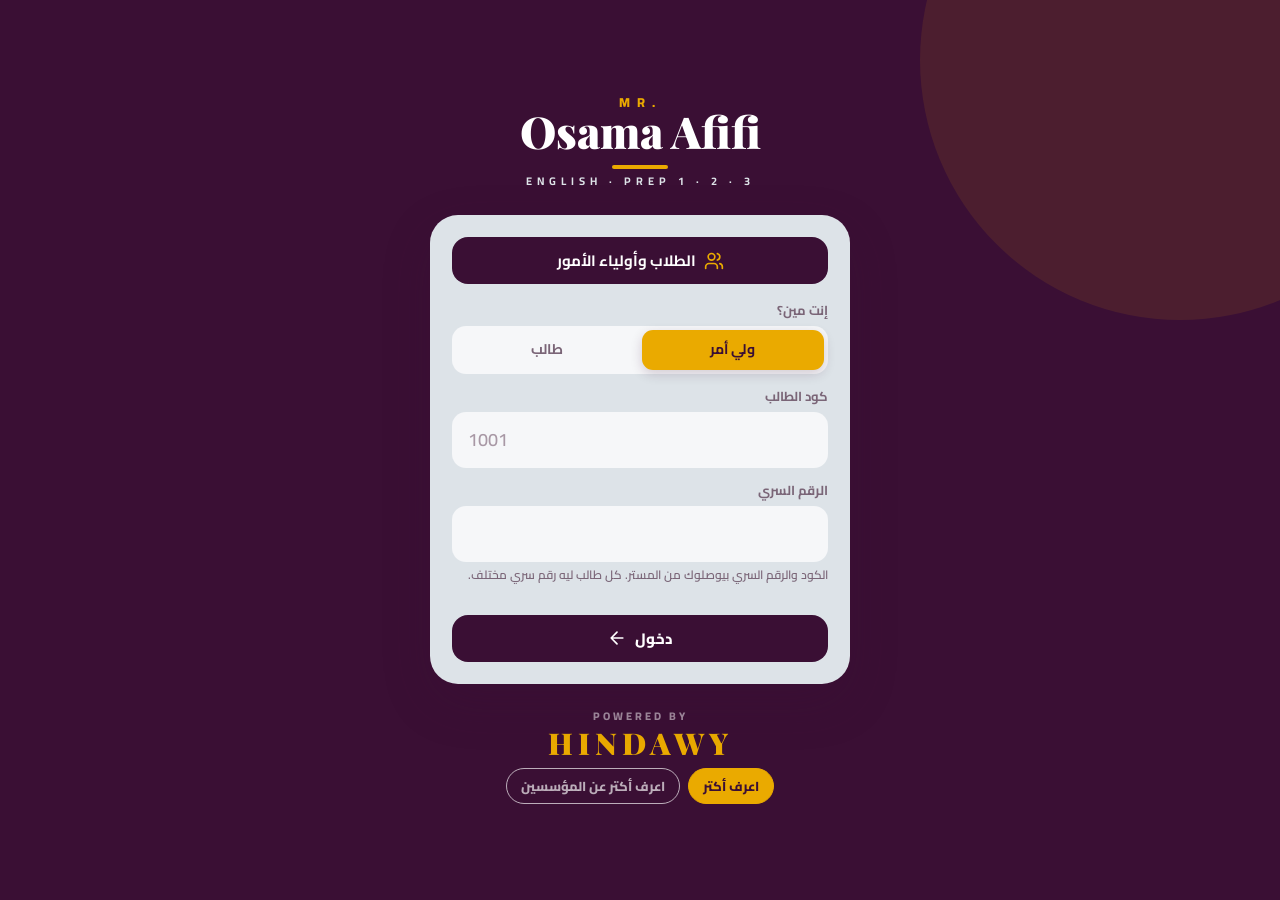
==== commit 041b77e3: "Bigger HINDAWY credit with Learn more and founders buttons" ====
--- a/family/index.html
+++ b/family/index.html
@@ -14,7 +14,7 @@
   <link rel="preconnect" href="https://fonts.googleapis.com">
   <link rel="preconnect" href="https://fonts.gstatic.com" crossorigin>
   <link href="https://fonts.googleapis.com/css2?family=Cairo:wght@600;700;800;900&family=Playfair+Display:wght@900&display=swap" rel="stylesheet">
-  <link rel="stylesheet" href="../css/app.css?v=3">
+  <link rel="stylesheet" href="../css/app.css?v=4">
 </head>
 <body>
   <div id="app"></div>
@@ -24,7 +24,7 @@
   <script src="../js/util.js?v=3"></script>
   <script src="../js/sync.js?v=3"></script>
   <script src="../js/store.js?v=3"></script>
-  <script src="../js/app.js?v=3"></script>
+  <script src="../js/app.js?v=4"></script>
   <script src="../js/notify.js?v=3"></script>
   <script src="../js/setup.js?v=3"></script>
   <script src="../js/staff.js?v=3"></script>
--- a/css/app.css
+++ b/css/app.css
@@ -457,15 +457,25 @@
 .sec-t svg{color:var(--gold)}
 .roles.two{grid-template-columns:1fr 1fr}
 .roles.two button{flex-direction:row;justify-content:center;font-size:13px;padding:13px 6px;gap:6px}
-.pw-foot{text-align:center;color:#ffffff70;font-size:11px;letter-spacing:3px;margin-top:22px}
+/* POWERED BY HINDAWY: كبيرة ومعاها زرارين بيودّوا على موقع HINDAWY */
+.pw,.pw-foot{display:flex;flex-direction:column;align-items:center;gap:10px;text-align:center}
+.pw-foot{color:#ffffffa8;margin-top:24px}
+.hw{display:flex;flex-direction:column;align-items:center;gap:3px;color:inherit;text-decoration:none;direction:ltr}
+.hw small{font-size:11px;letter-spacing:3px;font-weight:800;opacity:.75}
+.hw b{font-family:var(--en);font-weight:900;font-size:30px;letter-spacing:5px;line-height:1;color:var(--gold)}
+.hw:hover b{text-decoration:underline}
+.hw-btns{display:flex;flex-wrap:wrap;justify-content:center;gap:8px}
+.hw-btns a{font-size:13px;font-weight:800;text-decoration:none;color:inherit;padding:7px 14px;border-radius:99px;border:1.5px solid currentColor}
+.hw-btns a:first-child{background:var(--gold);border-color:var(--gold);color:var(--aub)}
+.hw-btns a:hover{transform:translateY(-1px)}
 
 /* ================= بوابة الطالب ================= */
 .kid{background:var(--aub);color:#fff;border-radius:var(--r);padding:20px;margin-bottom:16px;position:relative;overflow:hidden;animation:rise .5s var(--ease) both}
 .kid:after{content:'';position:absolute;width:180px;height:180px;border-radius:50%;background:var(--gold);opacity:.15;left:-50px;bottom:-80px}
 .kid h1{font-size:22px}.kid p{margin:4px 0 0;color:var(--silver);font-weight:600}
 
-.pw{text-align:center;color:var(--mu);font-size:11px;letter-spacing:3px;margin:30px 0 6px}
-.pw b{color:var(--aub)}
+.pw{color:var(--mu);margin:34px 0 8px}
+.pw .hw b{color:var(--aub)}
 
 @media (prefers-reduced-motion: reduce){*,*:before,*:after{animation-duration:.01ms!important;animation-delay:0ms!important;transition-duration:.01ms!important}}
 @media print{.side,.top,.bnav,.savebar,.btn{display:none!important}.main{padding:0}body{background:#fff}}
